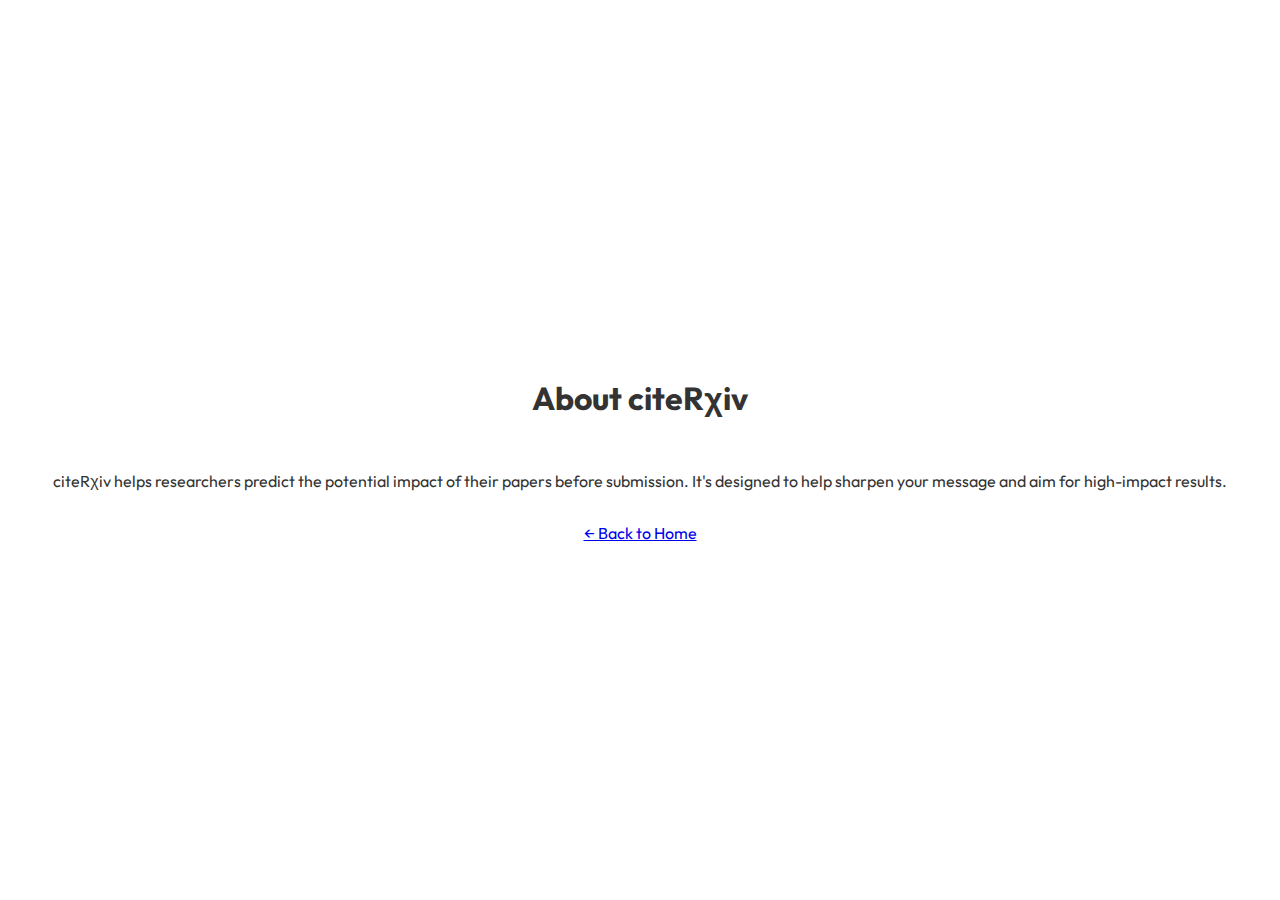
==== about.html @ c938ecb2 "Create about.html" ====
<!-- about.html -->
<!DOCTYPE html>
<html lang="en">
<head>
  <meta charset="UTF-8">
  <title>About – Citerxiv</title>
  <link rel="stylesheet" href="styles.css">
</head>
<body>
  <div class="container">
    <h1>About citeRχiv</h1>
    <p>citeRχiv helps researchers predict the potential impact of their papers before submission. It's designed to help sharpen your message and aim for high-impact results.</p>
    <a href="index.html">← Back to Home</a>
  </div>
</body>
</html>
---- styles.css ----
@import url('https://fonts.googleapis.com/css2?family=Outfit:wght@400;700&display=swap');

html, body {
  margin: 0;
  padding: 0;
  height: 100%;
  font-family: 'Outfit', sans-serif;
  background: #fff;
  color: #333;
  display: flex;
  flex-direction: column;
}

footer {
  text-align: center;
  color: #aaa;
  font-size: 0.85rem;
  font-weight: 500;
  padding: 1rem;
}

/* Navigation bar styling */
.nav {
  display: flex;
  justify-content: center;
  gap: 2rem;
  padding: 1rem 0;
}

.nav a {
  text-decoration: none;
  color: #444;
  font-weight: 500;
  font-size: 1rem;
  transition: color 0.3s ease;
}

.nav a:hover {
  color: #aaa;
}

/* Main Centered Content */
.container {
  flex: 1;
  display: flex;
  flex-direction: column;
  align-items: center;
  justify-content: center;
  padding: 1rem;
  gap: 1rem;
}

.main-title {
  font-size: 3rem;
  margin-bottom: 0.5rem;
  background: linear-gradient(90deg, #114d8d, #b3ecff);
  -webkit-background-clip: text;
  background-clip: text;
  color: transparent;
}

.tagline {
  font-size: 1.1rem;
  color: #111;
  margin-bottom: 2rem;
  text-align: center;
  max-width: 500px;
}

form {
  display: flex;
  flex-direction: column;
  width: 100%;
  max-width: 500px;
  gap: 1rem;
}

input[type="text"],
textarea,
button {
  width: 100%;
  box-sizing: border-box;
}

input[type="text"],
textarea {
  font-family: 'Outfit', sans-serif;
  font-size: 1rem;
  padding: 0.75rem 1rem;
  margin-bottom: 1rem;
  border: 1px solid #ddd;
  border-radius: 0.5rem;
  transition: border-color 0.3s ease;
}

input:focus,
textarea:focus {
  outline: none;
  border-color: #114d8d;
}

button {
  padding: 0.75rem 1rem;
  font-size: 1rem;
  font-family: 'Outfit', sans-serif;
  border: none;
  border-radius: 0.5rem;
  background: linear-gradient(90deg, #114d8d, #b3ecff);
  color: #fff;
  cursor: pointer;
  transition: transform 0.2s ease, opacity 0.2s ease;
  margin-top: 0.5rem;
}

button:hover {
  transform: scale(1.03);
  opacity: 0.9;
}

/* Loading Spinner */
.spinner {
  margin-top: 2rem;
  width: 40px;
  height: 40px;
  border: 4px solid #b3ecff;
  border-top: 4px solid #114d8d;
  border-radius: 50%;
  animation: spin 1s linear infinite;
}

@keyframes spin {
  0% { transform: rotate(0deg); }
  100% { transform: rotate(360deg); }
}

/* Prediction Results */
.results {
  display: flex;
  flex-wrap: wrap;
  justify-content: center;
  gap: 1rem;
  margin-top: 2rem;
  width: 100%;
  max-width: 500px;
}

.card {
  background: #f9f9f9;
  padding: 1rem;
  border-radius: 0.75rem;
  text-align: center;
  box-shadow: 0 2px 6px rgba(0,0,0,0.05);
}

.card h2 {
  margin-bottom: 0.5rem;
  font-size: 1.1rem;
  color: #555;
}

.card p {
  font-size: 1.5rem;
  font-weight: bold;
  margin: 0;
}

.hidden {
  display: none;
}
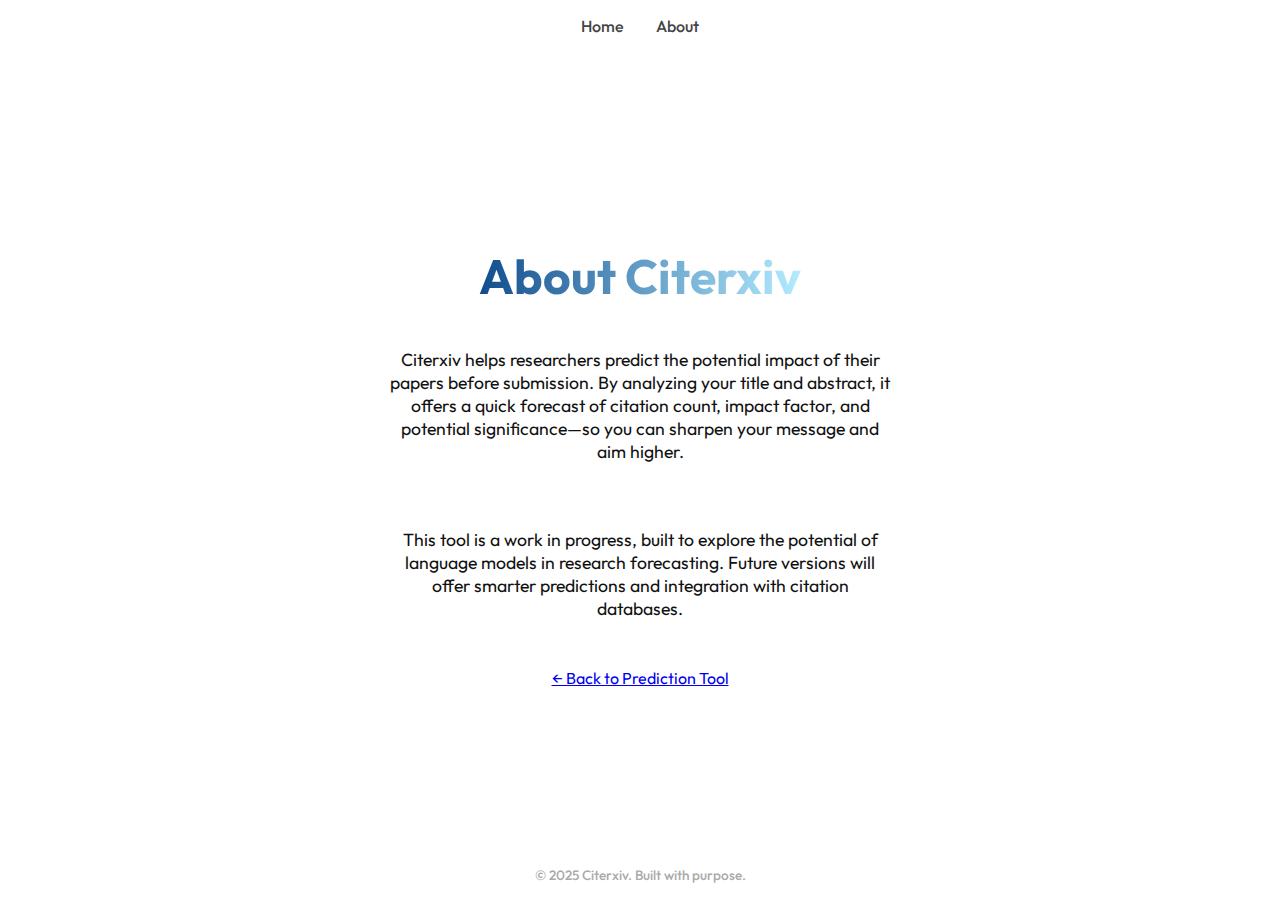
==== commit 5098d3ce: "Update about.html" ====
--- a/about.html
+++ b/about.html
@@ -2,15 +2,36 @@
 <!DOCTYPE html>
 <html lang="en">
 <head>
-  <meta charset="UTF-8">
+  <meta charset="UTF-8" />
+  <meta name="viewport" content="width=device-width, initial-scale=1.0" />
   <title>About – Citerxiv</title>
-  <link rel="stylesheet" href="styles.css">
+  <link rel="stylesheet" href="styles.css" />
 </head>
 <body>
+  <!-- Navigation -->
+  <div class="nav">
+    <a href="index.html">Home</a>
+    <a href="about.html">About</a>
+  </div>
+
+  <!-- Main Content -->
   <div class="container">
-    <h1>About citeRχiv</h1>
-    <p>citeRχiv helps researchers predict the potential impact of their papers before submission. It's designed to help sharpen your message and aim for high-impact results.</p>
-    <a href="index.html">← Back to Home</a>
+    <h1 class="main-title">About Citerxiv</h1>
+    <p class="tagline">
+      Citerxiv helps researchers predict the potential impact of their papers before submission.
+      By analyzing your title and abstract, it offers a quick forecast of citation count, impact factor, 
+      and potential significance—so you can sharpen your message and aim higher.
+    </p>
+    <p class="tagline">
+      This tool is a work in progress, built to explore the potential of language models in research forecasting. 
+      Future versions will offer smarter predictions and integration with citation databases.
+    </p>
+    <a href="index.html" class="button" style="text-align:center;">← Back to Prediction Tool</a>
   </div>
+
+  <!-- Footer -->
+  <footer>
+    &copy; 2025 Citerxiv. Built with purpose.
+  </footer>
 </body>
 </html>
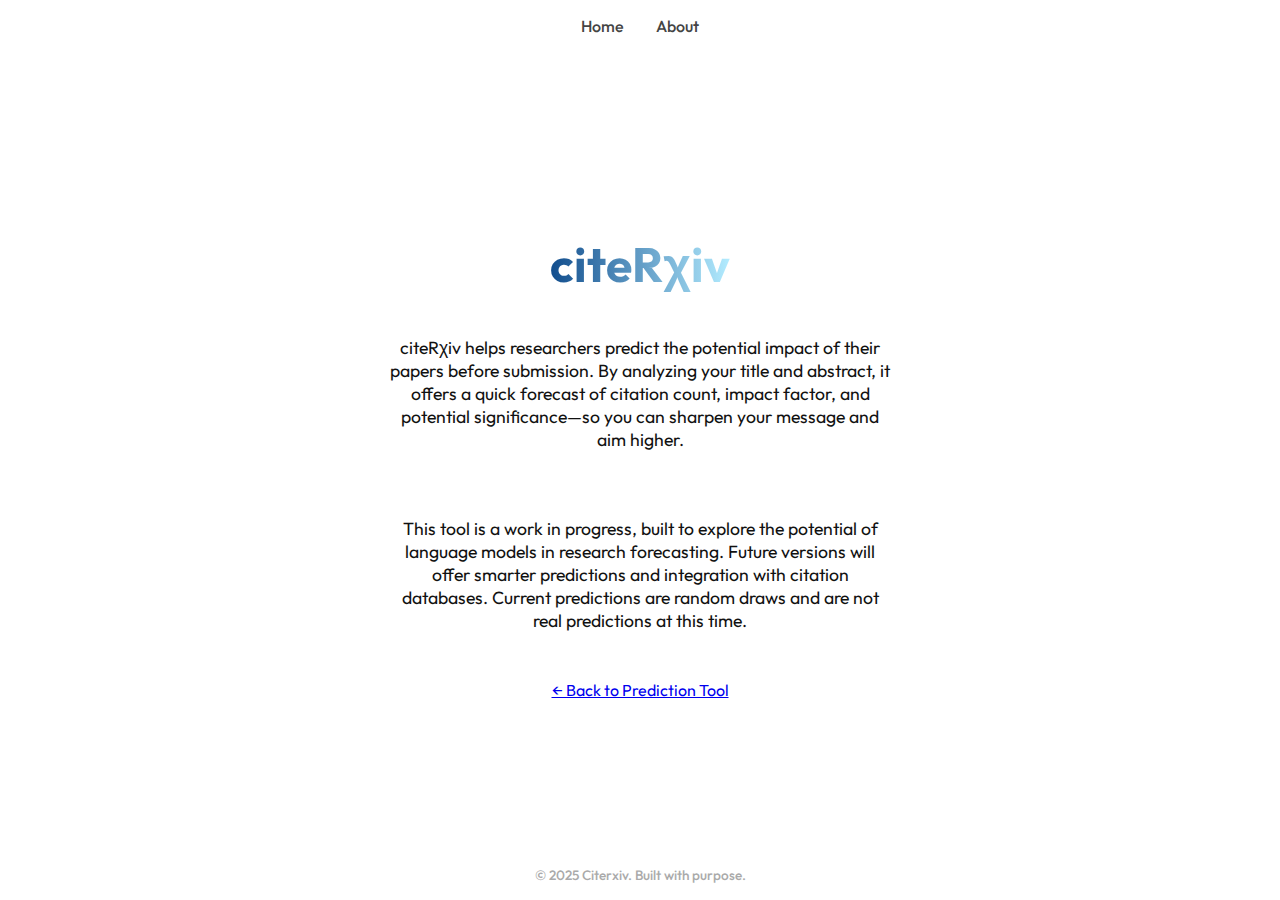
==== commit 9898a6e5: "Update about.html" ====
--- a/about.html
+++ b/about.html
@@ -4,7 +4,7 @@
 <head>
   <meta charset="UTF-8" />
   <meta name="viewport" content="width=device-width, initial-scale=1.0" />
-  <title>About – Citerxiv</title>
+  <title>About – citeRχiv</title>
   <link rel="stylesheet" href="styles.css" />
 </head>
 <body>
@@ -16,15 +16,15 @@
 
   <!-- Main Content -->
   <div class="container">
-    <h1 class="main-title">About Citerxiv</h1>
+    <h1 class="main-title">citeRχiv</h1>
     <p class="tagline">
-      Citerxiv helps researchers predict the potential impact of their papers before submission.
+      citeRχiv helps researchers predict the potential impact of their papers before submission.
       By analyzing your title and abstract, it offers a quick forecast of citation count, impact factor, 
       and potential significance—so you can sharpen your message and aim higher.
     </p>
     <p class="tagline">
       This tool is a work in progress, built to explore the potential of language models in research forecasting. 
-      Future versions will offer smarter predictions and integration with citation databases.
+      Future versions will offer smarter predictions and integration with citation databases. Current predictions are random draws and are not real predictions at this time.
     </p>
     <a href="index.html" class="button" style="text-align:center;">← Back to Prediction Tool</a>
   </div>
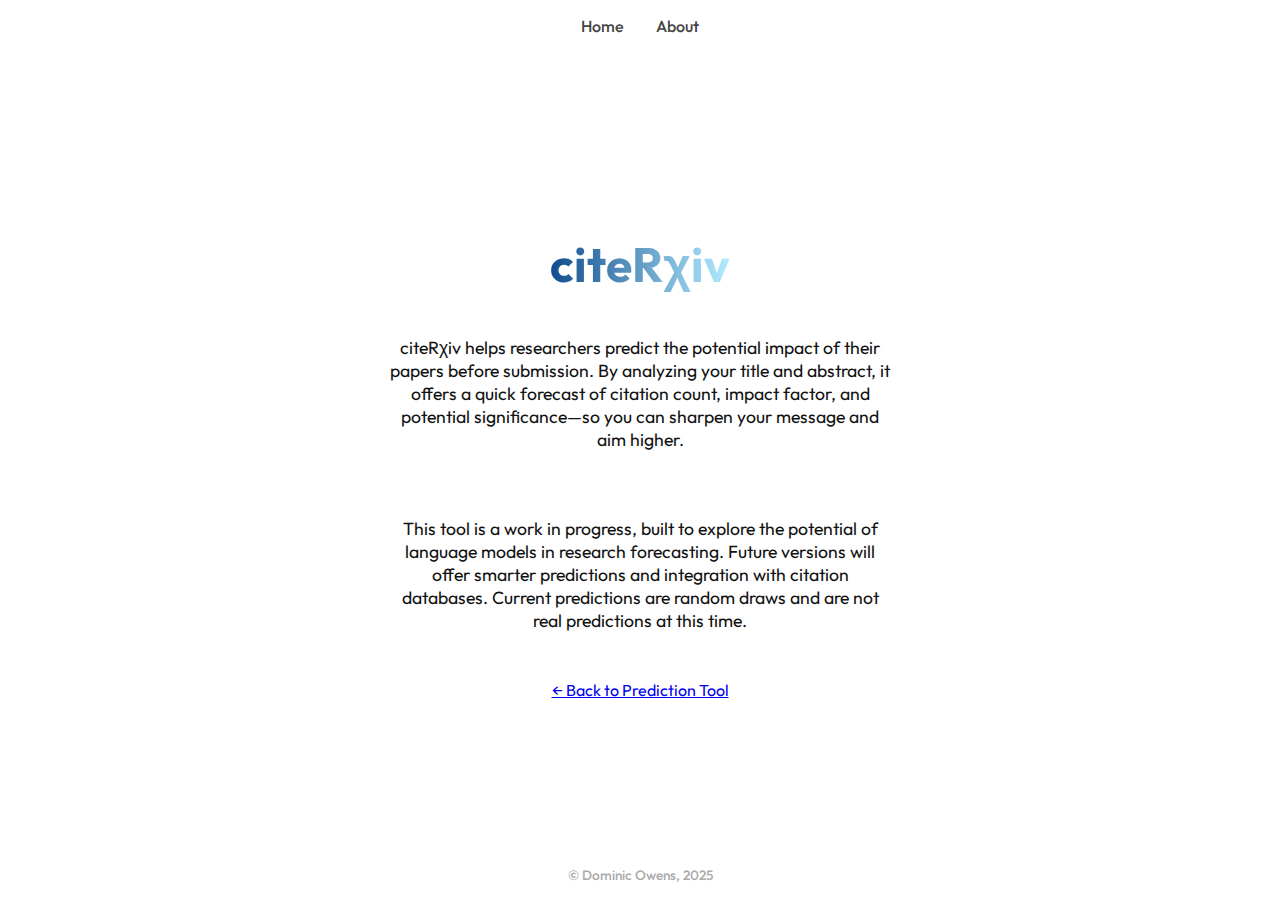
==== commit 54c65fd9: "Update about.html" ====
--- a/about.html
+++ b/about.html
@@ -4,7 +4,7 @@
 <head>
   <meta charset="UTF-8" />
   <meta name="viewport" content="width=device-width, initial-scale=1.0" />
-  <title>About – citeRχiv</title>
+  <title>citeRχiv</title>
   <link rel="stylesheet" href="styles.css" />
 </head>
 <body>
@@ -31,7 +31,7 @@
 
   <!-- Footer -->
   <footer>
-    &copy; 2025 Citerxiv. Built with purpose.
+    &copy; Dominic Owens, 2025
   </footer>
 </body>
 </html>
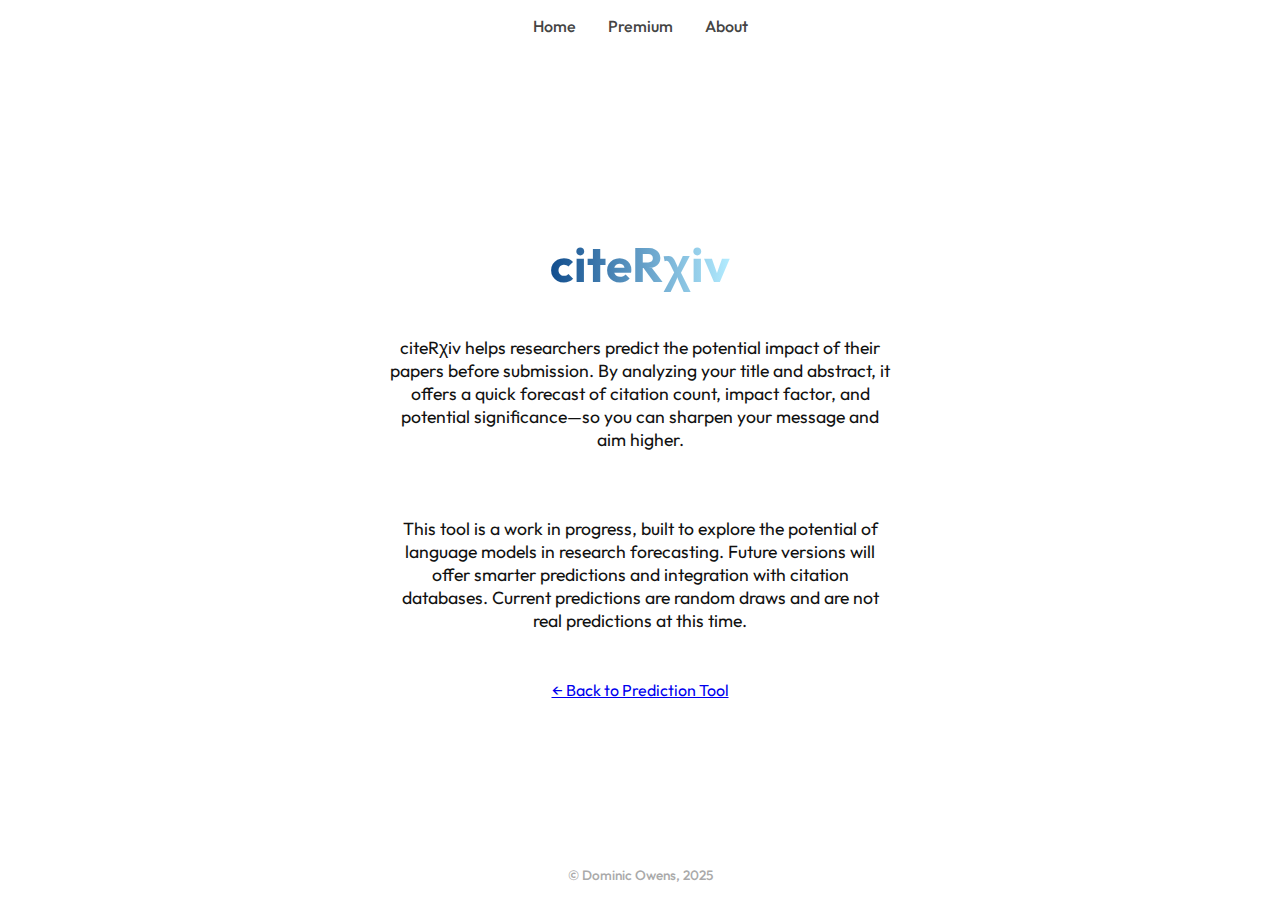
==== commit 3a8f163d: "Update about.html" ====
--- a/about.html
+++ b/about.html
@@ -8,9 +8,10 @@
   <link rel="stylesheet" href="styles.css" />
 </head>
 <body>
-  <!-- Navigation -->
+  <!-- Top Navigation -->
   <div class="nav">
-    <a href="index.html">Home</a>
+    <a href="#">Home</a>
+    <a href="#">Premium</a>
     <a href="about.html">About</a>
   </div>
 
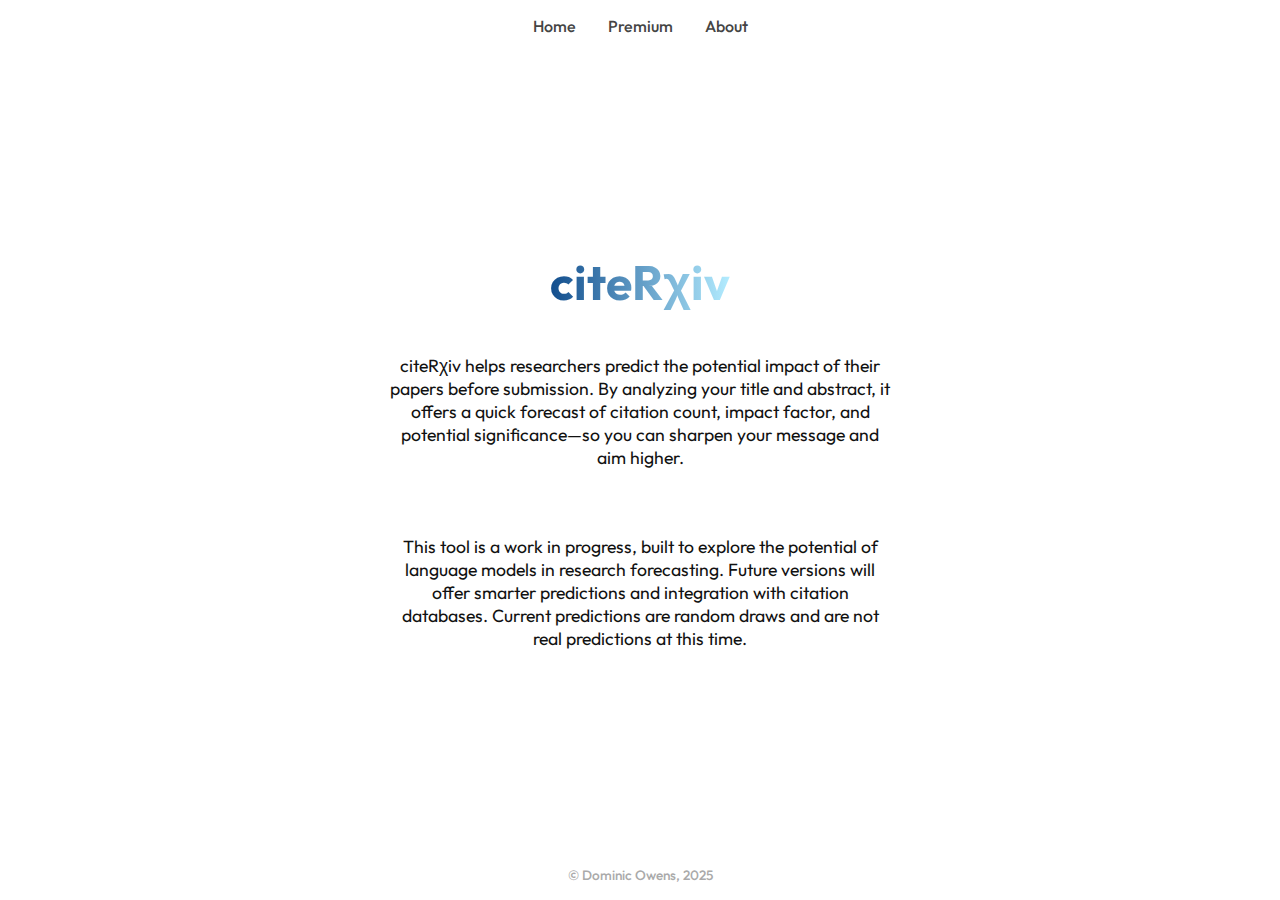
==== commit 3f685ef9: "Update about.html" ====
--- a/about.html
+++ b/about.html
@@ -10,14 +10,16 @@
 <body>
   <!-- Top Navigation -->
   <div class="nav">
-    <a href="#">Home</a>
+    <a href="index.html">Home</a>
     <a href="#">Premium</a>
     <a href="about.html">About</a>
   </div>
 
   <!-- Main Content -->
   <div class="container">
-    <h1 class="main-title">citeRχiv</h1>
+    <a href="index.html" style="text-decoration: none;">
+      <h1 class="main-title">citeRχiv</h1>
+    </a>
     <p class="tagline">
       citeRχiv helps researchers predict the potential impact of their papers before submission.
       By analyzing your title and abstract, it offers a quick forecast of citation count, impact factor, 
@@ -27,7 +29,6 @@
       This tool is a work in progress, built to explore the potential of language models in research forecasting. 
       Future versions will offer smarter predictions and integration with citation databases. Current predictions are random draws and are not real predictions at this time.
     </p>
-    <a href="index.html" class="button" style="text-align:center;">← Back to Prediction Tool</a>
   </div>
 
   <!-- Footer -->
